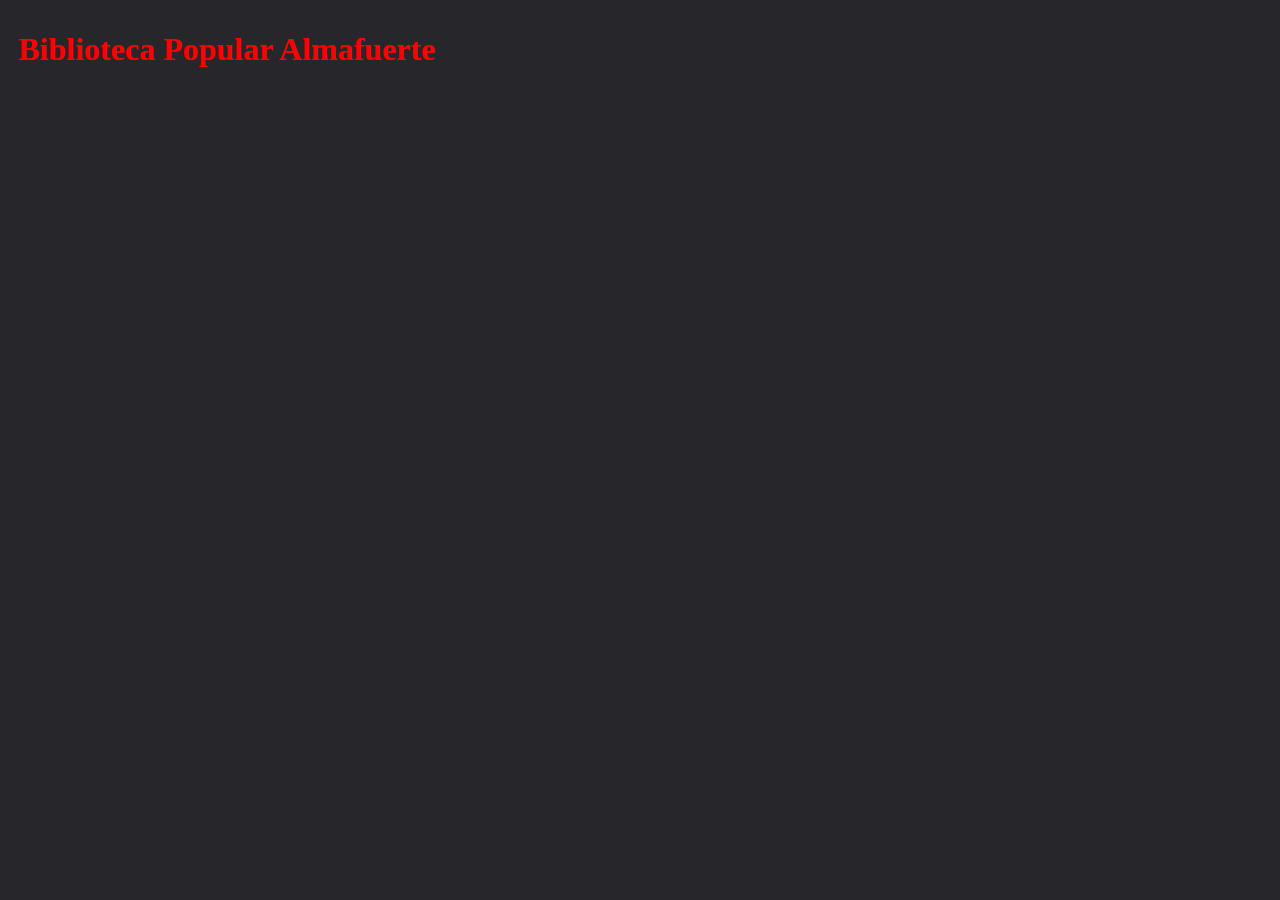
==== index.html @ ab5a1714 "Version inicial" ====
<!DOCTYPE html>
<html lang="en">
<head>
    <meta charset="UTF-8">
    <meta http-equiv="X-UA-Compatible" content="IE=edge">
    <meta name="viewport" content="width=device-width, initial-scale=1.0">
    <link rel="stylesheet" href="style.css">
    <title>Proyecto Web</title>
</head>
<body>
    <head>
        <div>
            <h1>Biblioteca Popular Almafuerte</h1>
        </div>
    </head>
    <main></main>
    <footer></footer>
    
</body>
</html>
---- style.css ----
body {
    background-color: #27262a;
}

h1 {
    color: #ff0000;
    padding: 10px;
}
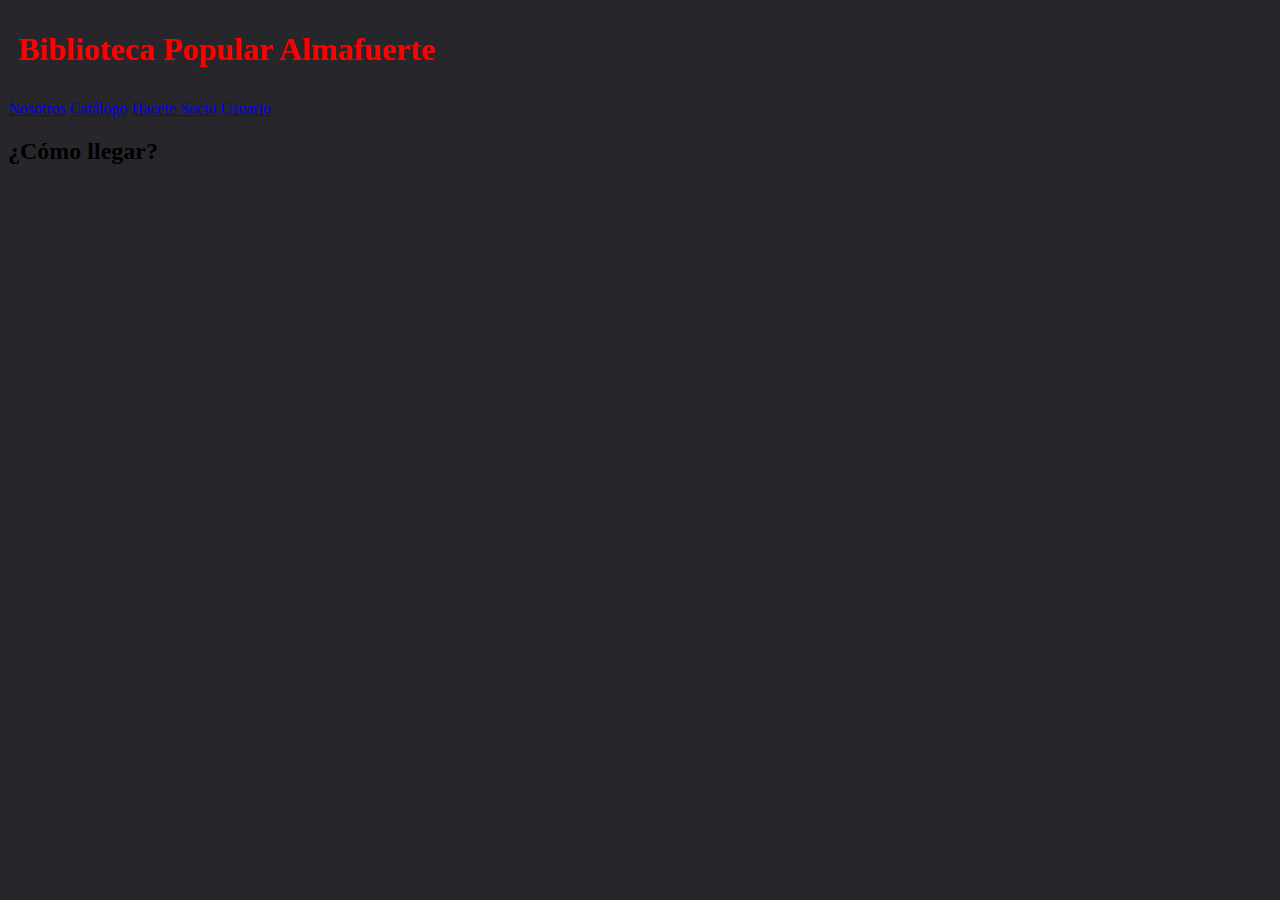
==== commit 765617d8: "Es la nueva version con las paginas secundarias" ====
--- a/index.html
+++ b/index.html
@@ -13,8 +13,21 @@
             <h1>Biblioteca Popular Almafuerte</h1>
         </div>
     </head>
-    <main></main>
-    <footer></footer>
+    <main>
+        <nav>
+            <a href="nosotros.html" target="_blank">Nosotros</a>
+                    
+            <a href="catalogo.html" target="_blank">Catálogo</a>
+            
+            <a href="hacete_socio.html" target="_blank">Hacete Socio</a>
+                 
+            <a href="usuario.html" target="_blank">Usuario</a>
+            </nav>
+    </main>
+    <footer>
+        <h2>¿Cómo llegar?</h2>
+        <iframe src="https://www.google.com/maps/embed?pb=!1m18!1m12!1m3!1d3280.5109633697766!2d-58.5553916!3d-34.692290099999994!2m3!1f0!2f0!3f0!3m2!1i1024!2i768!4f13.1!3m3!1m2!1s0x95bcc61de2692b13%3A0xa25b6e759984312f!2sSarratea%204267%2C%20B1754CFW%20San%20Justo%2C%20Provincia%20de%20Buenos%20Aires!5e0!3m2!1ses!2sar!4v1682554478805!5m2!1ses!2sar" width="300" height="225" style="border:0;" allowfullscreen="" loading="lazy" referrerpolicy="no-referrer-when-downgrade"></iframe>
+    </footer>
     
 </body>
 </html>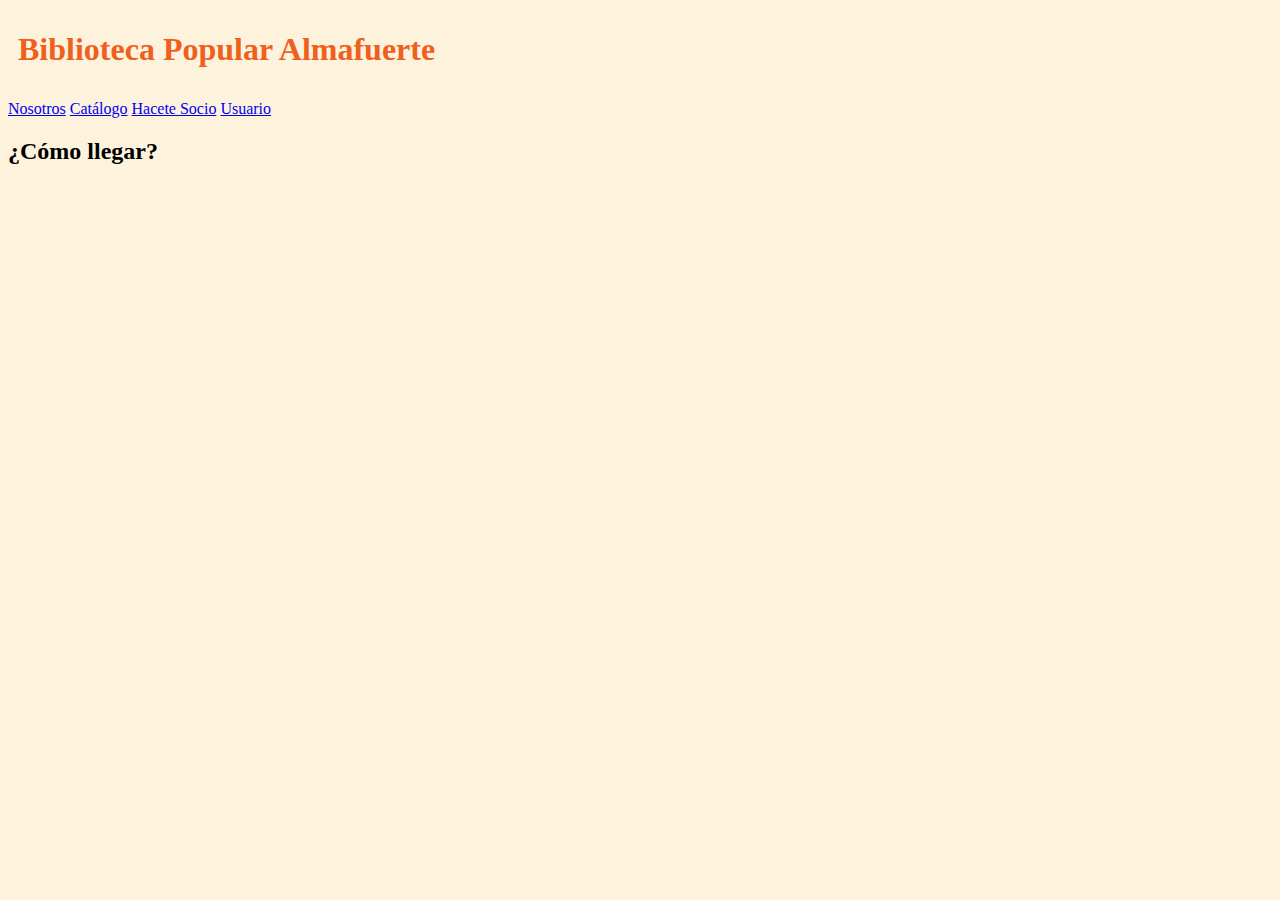
==== commit 06f9dfde: "Se ordeno el directorio" ====
--- a/index.html
+++ b/index.html
@@ -1,5 +1,5 @@
 <!DOCTYPE html>
-<html lang="en">
+<html lang="es">
 <head>
     <meta charset="UTF-8">
     <meta http-equiv="X-UA-Compatible" content="IE=edge">
@@ -15,13 +15,13 @@
     </head>
     <main>
         <nav>
-            <a href="nosotros.html" target="_blank">Nosotros</a>
+            <a href="paginas/nosotros/nosotros.html" target="_blank">Nosotros</a>
                     
-            <a href="catalogo.html" target="_blank">Catálogo</a>
+            <a href="paginas/catalogo/catalogo.html" target="_blank">Catálogo</a>
             
-            <a href="hacete_socio.html" target="_blank">Hacete Socio</a>
+            <a href="paginas/hacete_socio/hacete_socio.html" target="_blank">Hacete Socio</a>
                  
-            <a href="usuario.html" target="_blank">Usuario</a>
+            <a href="paginas/usuarios/usuario.html" target="_blank">Usuario</a>
             </nav>
     </main>
     <footer>
--- a/style.css
+++ b/style.css
@@ -1,8 +1,8 @@
 body {
-    background-color: #27262a;
+    background-color: #fdf3dd;
 }
 
 h1 {
-    color: #ff0000;
+    color: #ef601e;
     padding: 10px;
 }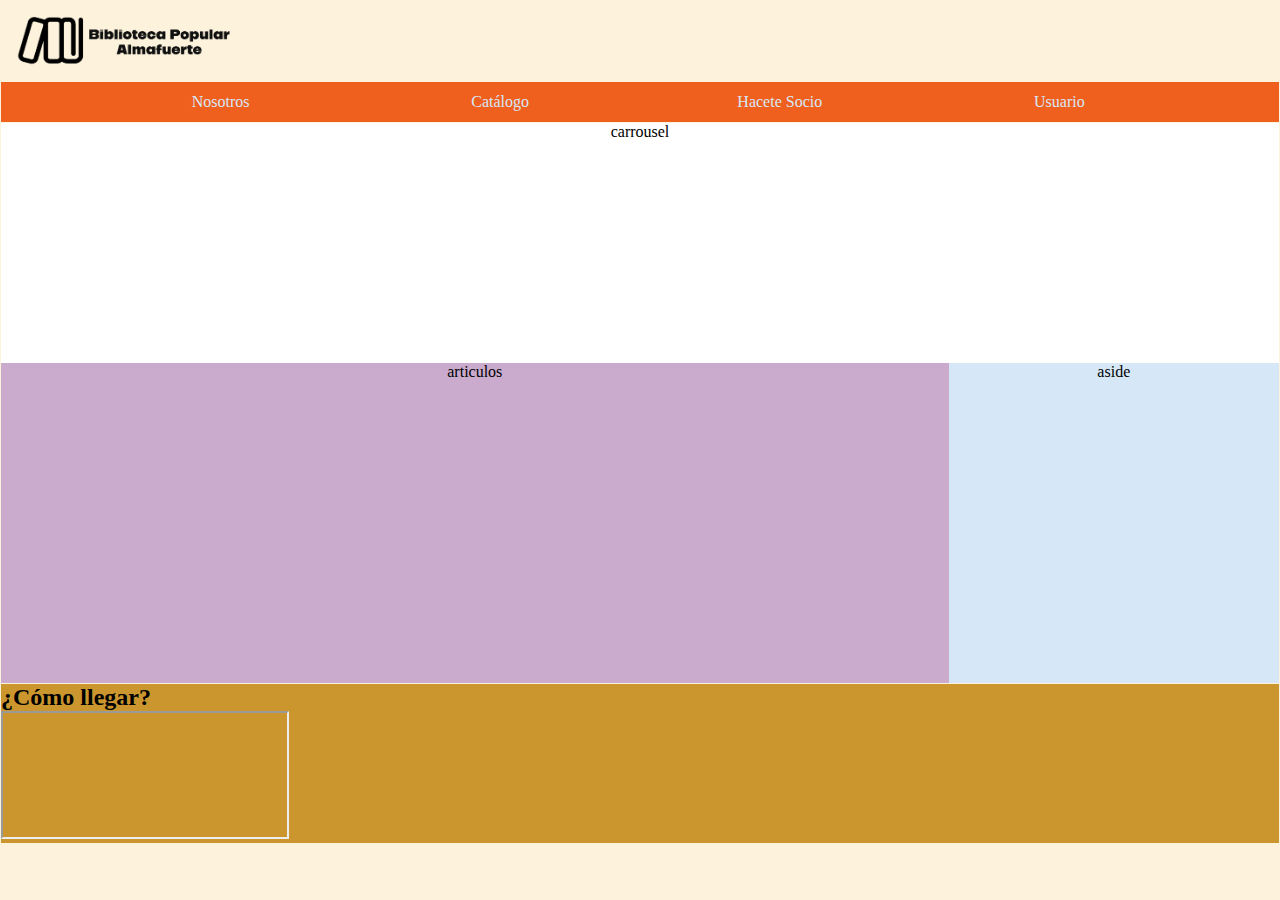
==== commit 8f7b904b: "Merge pull request #1 from Gusconta/pagina_index" ====
--- a/index.html
+++ b/index.html
@@ -5,28 +5,60 @@
     <meta http-equiv="X-UA-Compatible" content="IE=edge">
     <meta name="viewport" content="width=device-width, initial-scale=1.0">
     <link rel="stylesheet" href="style.css">
+    <link rel="shortcut icon" href="favicon.ico" type="image/x-icon">
     <title>Proyecto Web</title>
 </head>
 <body>
-    <head>
-        <div>
-            <h1>Biblioteca Popular Almafuerte</h1>
+    <header>
+        <div class="container_1">
+            <div class="encabezado">
+                <img class="logo" src="logos/Bibalma10.png" alt="imagen-logo">
+            </div>
+            <nav class="navbar">
+                <ul>
+                    <li>
+                        <a class="centered" href="paginas/nosotros/nosotros.html" target="_blank">Nosotros</a>    
+                    </li>
+                    <li>
+                        <a class="centered" href="paginas/catalogo/catalogo.html" target="_blank">Catálogo</a>
+                    </li>
+                    <li>
+                        <a class="centered" href="paginas/hacete_socio/hacete_socio.html" target="_blank">Hacete Socio</a>
+                    </li>
+                    <li>
+                        <a class="centered" href="paginas/usuarios/usuario.html" target="_blank">Usuario</a>
+                    </li>
+                </ul>      
+    
+            </nav>
+            <script>
+                window.addEventListener('scroll', function() {
+                  var navbar = document.querySelector('.navbar');
+                  navbar.classList.toggle('scroll', window.scrollY > 0);
+                });
+            </script>
         </div>
-    </head>
+        
+    </header>
+        
     <main>
-        <nav>
-            <a href="paginas/nosotros/nosotros.html" target="_blank">Nosotros</a>
-                    
-            <a href="paginas/catalogo/catalogo.html" target="_blank">Catálogo</a>
-            
-            <a href="paginas/hacete_socio/hacete_socio.html" target="_blank">Hacete Socio</a>
-                 
-            <a href="paginas/usuarios/usuario.html" target="_blank">Usuario</a>
-            </nav>
+        <section>
+            <div class="container_2">
+                <div class="carrousel">carrousel</div>
+                <article class="articulos">articulos</article>
+                <aside class="aside">aside</aside>
+            </div>
+        </section>
+        
     </main>
+
     <footer>
-        <h2>¿Cómo llegar?</h2>
-        <iframe src="https://www.google.com/maps/embed?pb=!1m18!1m12!1m3!1d3280.5109633697766!2d-58.5553916!3d-34.692290099999994!2m3!1f0!2f0!3f0!3m2!1i1024!2i768!4f13.1!3m3!1m2!1s0x95bcc61de2692b13%3A0xa25b6e759984312f!2sSarratea%204267%2C%20B1754CFW%20San%20Justo%2C%20Provincia%20de%20Buenos%20Aires!5e0!3m2!1ses!2sar!4v1682554478805!5m2!1ses!2sar" width="300" height="225" style="border:0;" allowfullscreen="" loading="lazy" referrerpolicy="no-referrer-when-downgrade"></iframe>
+        <div class="container_3">
+            <div class="footer">
+                <h2>¿Cómo llegar?</h2>
+                <iframe class="mapa" src="https://www.google.com/maps/embed?pb=!1m18!1m12!1m3!1d3280.5109633697766!2d-58.5553916!3d-34.692290099999994!2m3!1f0!2f0!3f0!3m2!1i1024!2i768!4f13.1!3m3!1m2!1s0x95bcc61de2692b13%3A0xa25b6e759984312f!2sSarratea%204267%2C%20B1754CFW%20San%20Justo%2C%20Provincia%20de%20Buenos%20Aires!5e0!3m2!1ses!2sar!4v1682554478805!5m2!1ses!2sar" allowfullscreen="" loading="lazy" referrerpolicy="no-referrer-when-downgrade"></iframe>
+            </div>
+        </div>
     </footer>
     
 </body>
--- a/style.css
+++ b/style.css
@@ -1,8 +1,173 @@
+* {
+    padding: 0;
+    margin: 0;
+    box-sizing: border-box;
+}
+
+header {grid-area: header;}
+main {grid-area: section;}
+footer {grid-area: footer}
+
 body {
     background-color: #fdf3dd;
+    display: grid;
+    grid-template-areas: 
+        "header header header header"
+        "section section section section"
+        "section section section section"
+        "section section section section"
+        "footer footer footer footer";
+    grid-gap: 1px;
+    padding: 1px;
 }
 
-h1 {
-    color: #ef601e;
-    padding: 10px;
+/*   header   */
+
+.encabezado {grid-area: encabezado;}
+.navbar {grid-area: navbar}
+
+.container_1 {
+    display: grid;
+    grid-template-areas:
+            'encabezado encabezado encabezado encabezado'
+            'navbar navbar navbar navbar';
+    grid-gap: 1px;
+}
+
+.encabezado {
+    height: 5em;  
+}
+
+.logo {
+    width: 15em;
+    height: 5em;
+}
+
+
+/*      main      */
+
+.carrousel {grid-area: carrousel}
+.articulos {grid-area: articulos;}
+.aside {grid-area: aside;}
+
+.container_2 {
+    display: grid;
+    grid-template-areas:
+            'carrousel carrousel carrousel carrousel'
+            'articulos articulos articulos aside'
+            'articulos articulos articulos aside';
+}
+
+.carrousel {
+    background-color: #FFFFFF;
+    text-align: center;
+    height: 15em;
+}
+.articulos {
+    background-color: #CAAACD;
+    text-align: center;
+    height: 20em;
+}
+
+.aside {
+    background-color: #d6e8f7;
+    text-align: center;
+    height: 20em;
+}
+
+
+/*      footer      */
+
+.footer {grid-area: footer}
+
+.container_3 {
+    display: grid;
+    grid-template-areas:
+            'footer footer footer footer';
+}
+
+.footer {
+    background-color: #cb962e;
+    
+}
+
+.mapa {
+    width: 18em;
+    height: 8em;
+    padding: 10px;    
+}
+
+
+.centered {
+    display: flex;
+    justify-content: center;
+    align-items: center;
+}
+
+/*        barra de navegacion        */
+
+nav:hover {
+    opacity: 1;   
+}
+
+.navbar {
+        background-color: #ef601e;
+        transition: 1.0s ease;
+        position: sticky;
+        top: 0;
+    /*Se aplica una transición de 0.3 segundos*/
+}
+ 
+.navbar.scroll {
+    opacity: 0.3;
+    /*Fondo transparente de la barra nav cuando se scrollea*/
+}
+
+.navbar.scroll:hover {
+    background-color: #ef601e;
+    opacity: 1;
+}
+
+nav ul {
+    display: flex;
+    /*flex-direction: row;
+    flex-wrap: wrap;*/
+    flex-flow: row wrap; /*propiedad shorthand*/
+    
+    justify-content: space-evenly;
+    align-items: center; /*Puede servir para mediaquieries*/
+    list-style-type: none;
+    height: 2.5em;
+    padding: 4px;
+    transition: 0.3s all;
+          
+}
+
+nav ul:hover {
+    
+    height: 60px;
+    transition: 0.3s all;
+}
+
+
+nav ul li {
+    height: 100%;
+    
+}
+
+nav ul li a {
+    text-decoration: none;
+    display: inline-block;
+    width: 8em;
+    height: 100%;
+    color: #d6e8f7;
+    transition: 0.3s all;
+    
+}
+
+nav ul li a:hover {
+    background-color: #CAAACD;
+    color: #6E4F3B;
+    border-radius: 5px;
+    transition: 0.3s all;
 }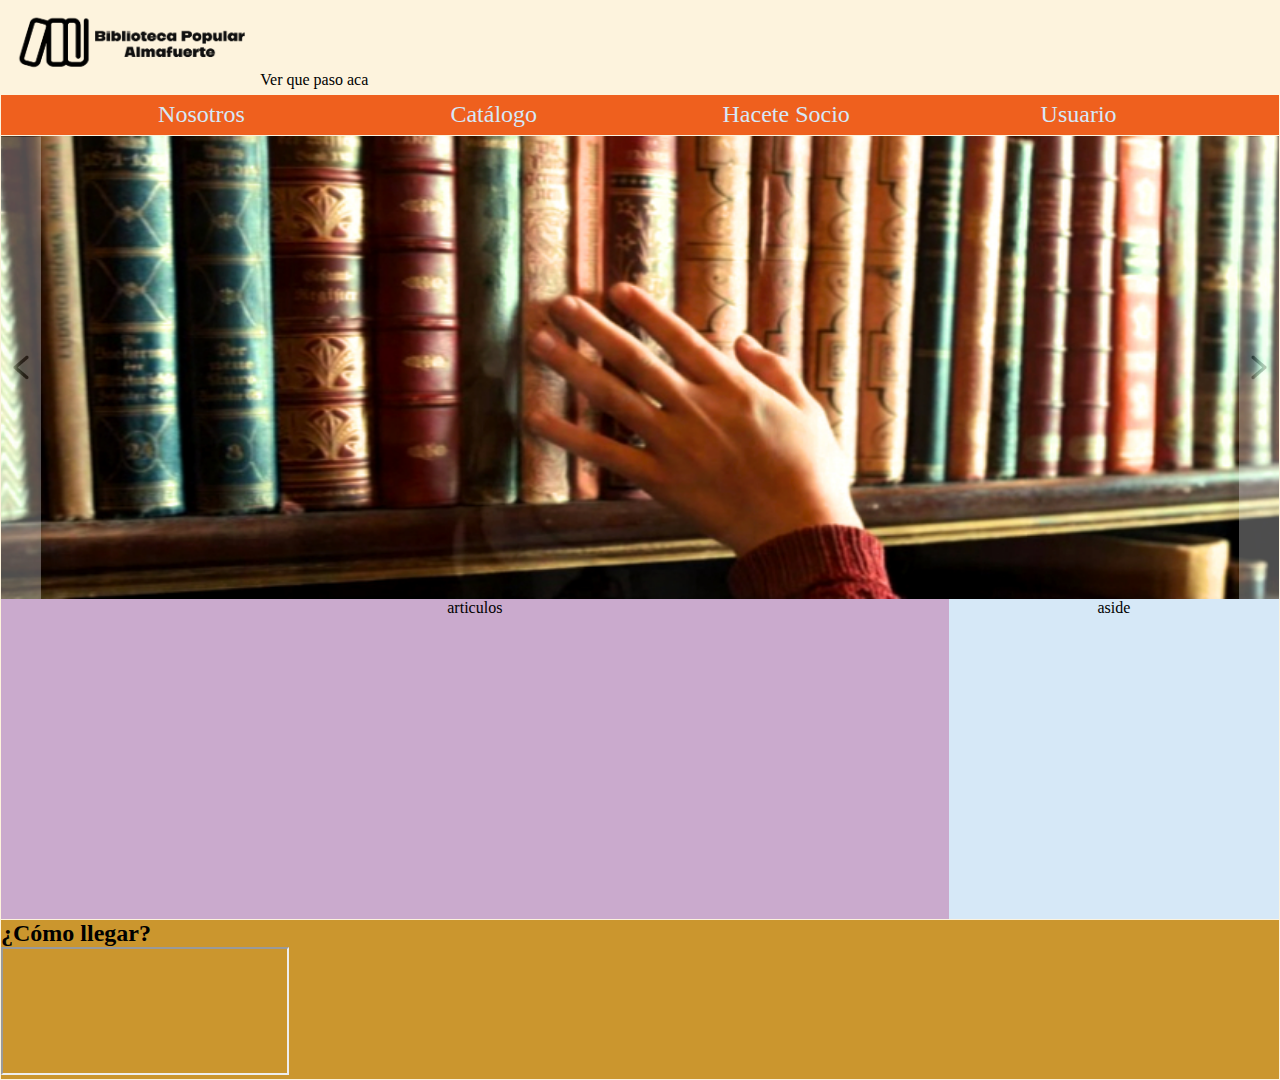
==== commit ac8bc49d: "Se trabajo sobre carousel y navbar" ====
--- a/index.html
+++ b/index.html
@@ -5,14 +5,15 @@
     <meta http-equiv="X-UA-Compatible" content="IE=edge">
     <meta name="viewport" content="width=device-width, initial-scale=1.0">
     <link rel="stylesheet" href="style.css">
-    <link rel="shortcut icon" href="favicon.ico" type="image/x-icon">
+        
     <title>Proyecto Web</title>
 </head>
 <body>
     <header>
         <div class="container_1">
             <div class="encabezado">
-                <img class="logo" src="logos/Bibalma10.png" alt="imagen-logo">
+                <img class="logo" src="images/logos/Bibalma10.png" alt="imagen-logo"> Ver que paso aca
+                <a href="paginas/usuarios/usuario.html"></a>
             </div>
             <nav class="navbar">
                 <ul>
@@ -28,23 +29,37 @@
                     <li>
                         <a class="centered" href="paginas/usuarios/usuario.html" target="_blank">Usuario</a>
                     </li>
-                </ul>      
-    
+                </ul>          
             </nav>
-            <script>
-                window.addEventListener('scroll', function() {
-                  var navbar = document.querySelector('.navbar');
-                  navbar.classList.toggle('scroll', window.scrollY > 0);
-                });
-            </script>
         </div>
-        
     </header>
         
     <main>
         <section>
             <div class="container_2">
-                <div class="carrousel">carrousel</div>
+                <div class="carousel-container">
+                    <button class="carousel-prev">
+                        <div class="prev">
+                            <img src="images/icon/anterior.png" alt="icono">
+                        </div>
+                    </button> 
+                    <div class="carousel-track"> 
+                        <div class="carousel-item">
+                            <img src="images/carousel/Carrousel_2.jpg" alt="Imagen 1">
+                        </div>
+                        <div class="carousel-item">
+                            <img src="images/carousel/Carrousel_2.jpg" alt="Imagen 2">
+                        </div>
+                        <div class="carousel-item">
+                            <img src="images/carousel/Carrousel_2.jpg" alt="Imagen 3">
+                        </div>  
+                    </div>
+                    <button class="carousel-next">
+                        <div class="next">
+                            <img src="images/icon/proximo.png" alt="icono">
+                        </div>   
+                    </button>
+                </div>
                 <article class="articulos">articulos</article>
                 <aside class="aside">aside</aside>
             </div>
@@ -60,6 +75,6 @@
             </div>
         </div>
     </footer>
-    
+    <script src="javascript.js"></script>    
 </body>
 </html>--- a/style.css
+++ b/style.css
@@ -21,7 +21,7 @@
     padding: 1px;
 }
 
-/*   header   */
+/*********************   header   **************************/
 
 .encabezado {grid-area: encabezado;}
 .navbar {grid-area: navbar}
@@ -34,92 +34,48 @@
     grid-gap: 1px;
 }
 
+/*   encabezado  */
+
 .encabezado {
-    height: 5em;  
+    display: inline-block;
+    align-items: center;
+    height: 100%;
+   
 }
 
 .logo {
-    width: 15em;
-    height: 5em;
-}
-
-
-/*      main      */
-
-.carrousel {grid-area: carrousel}
-.articulos {grid-area: articulos;}
-.aside {grid-area: aside;}
-
-.container_2 {
-    display: grid;
-    grid-template-areas:
-            'carrousel carrousel carrousel carrousel'
-            'articulos articulos articulos aside'
-            'articulos articulos articulos aside';
-}
-
-.carrousel {
-    background-color: #FFFFFF;
-    text-align: center;
-    height: 15em;
-}
-.articulos {
-    background-color: #CAAACD;
-    text-align: center;
-    height: 20em;
-}
-
-.aside {
-    background-color: #d6e8f7;
-    text-align: center;
-    height: 20em;
-}
-
-
-/*      footer      */
-
-.footer {grid-area: footer}
-
-.container_3 {
-    display: grid;
-    grid-template-areas:
-            'footer footer footer footer';
-}
-
-.footer {
-    background-color: #cb962e;
-    
-}
-
-.mapa {
-    width: 18em;
-    height: 8em;
-    padding: 10px;    
-}
-
+    width: 20%;
+    height: 90%;
+}
+
+/*   barra de navegacion   */
 
 .centered {
     display: flex;
     justify-content: center;
     align-items: center;
-}
-
-/*        barra de navegacion        */
-
-nav:hover {
-    opacity: 1;   
 }
 
 .navbar {
         background-color: #ef601e;
         transition: 1.0s ease;
-        position: sticky;
-        top: 0;
-    /*Se aplica una transición de 0.3 segundos*/
+        /*position: sticky;
+        top: 0;*/
+        transition: 0.3s all; /*Se aplica una transición de 0.3 segundos*/
+}
+
+.navbar:hover {
+    opacity: 1;   
 }
  
 .navbar.scroll {
-    opacity: 0.3;
+    background-color: #000000;
+    opacity: 0.5;
+    position: fixed;
+    top: 0;
+    left: 0;
+    width: 100%;
+    z-index: 9999;
     /*Fondo transparente de la barra nav cuando se scrollea*/
 }
 
@@ -133,13 +89,13 @@
     /*flex-direction: row;
     flex-wrap: wrap;*/
     flex-flow: row wrap; /*propiedad shorthand*/
-    
     justify-content: space-evenly;
     align-items: center; /*Puede servir para mediaquieries*/
     list-style-type: none;
     height: 2.5em;
     padding: 4px;
     transition: 0.3s all;
+    
           
 }
 
@@ -162,6 +118,7 @@
     height: 100%;
     color: #d6e8f7;
     transition: 0.3s all;
+    font-size: 1.5em;
     
 }
 
@@ -170,4 +127,123 @@
     color: #6E4F3B;
     border-radius: 5px;
     transition: 0.3s all;
+}
+
+
+/************************      main      ***********************/
+
+/*  carousel  */
+
+.carousel-container {grid-area: carousel}
+.articulos {grid-area: articulos;}
+.aside {grid-area: aside;}
+
+.container_2 {
+    display: grid;
+    grid-template-areas:
+            'carousel carousel carousel carousel'
+            'articulos articulos articulos aside'
+            'articulos articulos articulos aside';
+}
+
+.carousel-container {
+    position: relative;
+    overflow: hidden;
+    width: 100%;
+}
+  
+.carousel-track {
+    display: flex;
+    transition: transform 1.5s ease-in-out;
+}
+  
+.carousel-item {
+    flex: 0 0 100%;
+    position: relative;
+}
+  
+.carousel-item img {
+    width: 100%;
+    height: 100%;
+    object-fit: cover;
+}
+  
+.carousel-prev,
+.carousel-next {
+    position: absolute;
+    top: 50%;
+    transform: translateY(-50%);
+    background-color: #ffffff;
+    opacity: 0.3;
+    color: rgba(170, 165, 165, 0.5);
+    border: none;
+    cursor: pointer;
+    width: 40px;
+    height: 100%;
+    z-index: 1;
+}
+  
+.next, .prev {
+    display: flex;
+    object-fit: cover;
+    width: 40px;
+    height: 40px;
+    opacity: 0.7;
+        
+}
+.carousel-prev {
+    left: 0%;
+}
+  
+.carousel-next {
+    right: 0%;
+}
+  
+.carousel-prev i,
+.carousel-next i {
+    transition: transform 0.5s ease-in-out;
+}
+  
+.carousel-prev:hover i {
+    transform: translateX(-3px);
+}
+  
+.carousel-next:hover i {
+    transform: translateX(3px);
+}
+  
+/**        articulos         **/
+
+.articulos {
+    background-color: #CAAACD;
+    text-align: center;
+    height: 20em;
+}
+
+.aside {
+    background-color: #d6e8f7;
+    text-align: center;
+    height: 20em;
+}
+
+
+/*      footer      */
+
+.footer {grid-area: footer}
+
+.container_3 {
+    display: grid;
+    grid-template-areas:
+            'footer footer footer footer';
+}
+
+.footer {
+    background-color: #cb962e;
+    
+}
+
+.mapa {
+    width: 18em;
+    height: 8em;
+    padding: 10px;    
 }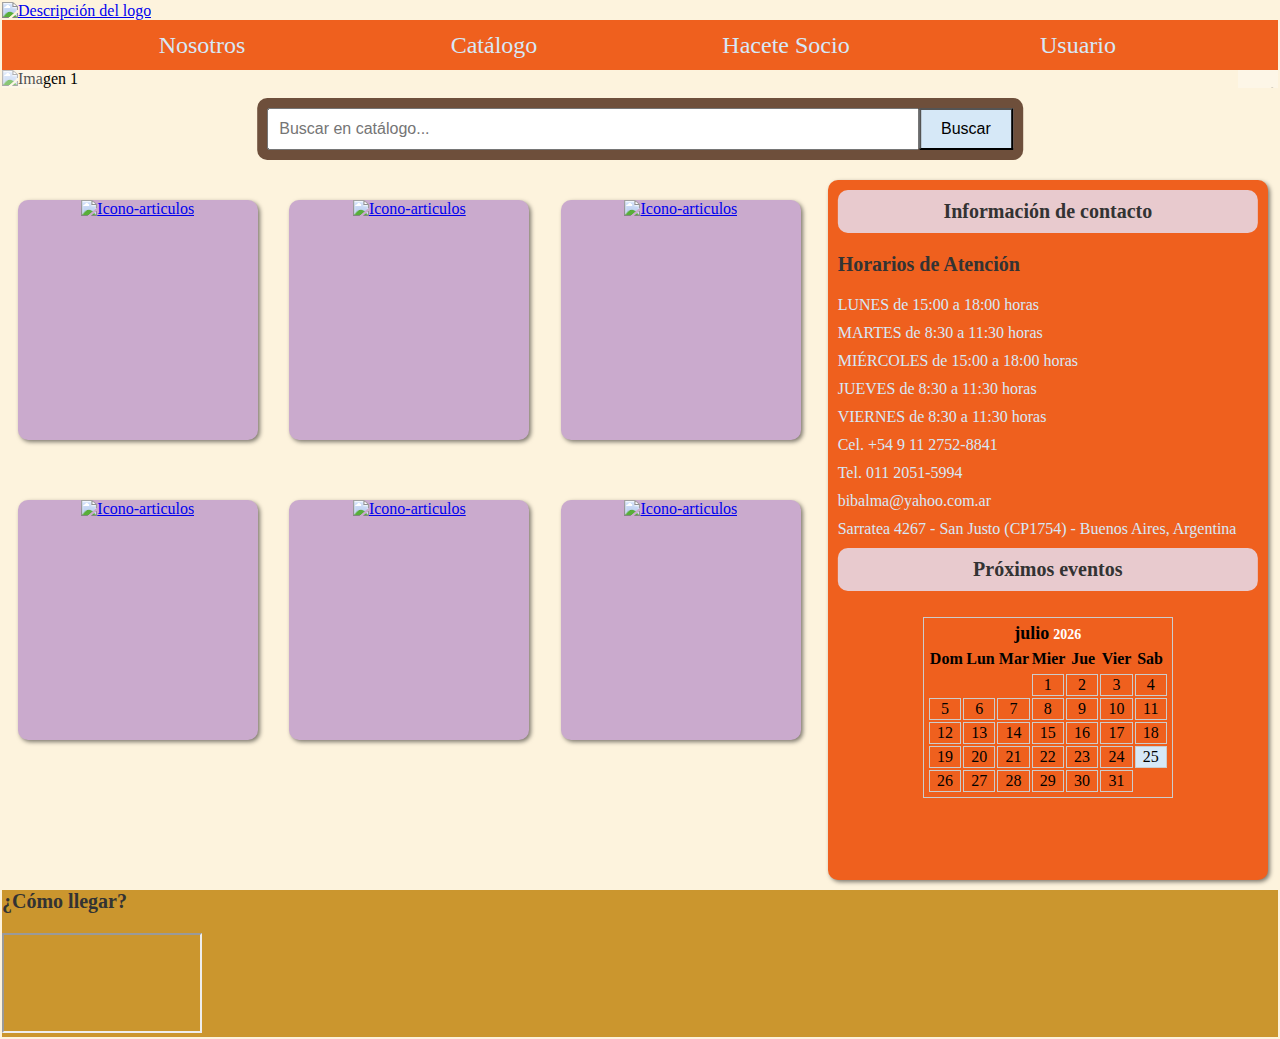
==== commit f59da671: "Se añadio articulos, aside y buscador. Ademas se modifico el logo y se establecio las rutas correspo" ====
--- a/index.html
+++ b/index.html
@@ -9,11 +9,11 @@
     <title>Proyecto Web</title>
 </head>
 <body>
+    <h1 id="titulo">Biblioteca Pupular Almafuerte</h1>
     <header>
         <div class="container_1">
             <div class="encabezado">
-                <img class="logo" src="images/logos/Bibalma10.png" alt="imagen-logo"> Ver que paso aca
-                <a href="paginas/usuarios/usuario.html"></a>
+                <a href="index.html"><img class="logo" src="images/logos/logo-1.png" alt="Descripción del logo"></a>
             </div>
             <nav class="navbar">
                 <ul>
@@ -45,13 +45,13 @@
                     </button> 
                     <div class="carousel-track"> 
                         <div class="carousel-item">
-                            <img src="images/carousel/Carrousel_2.jpg" alt="Imagen 1">
+                            <img src="images/carousel/carousel-1.png" alt="Imagen 1">
                         </div>
                         <div class="carousel-item">
-                            <img src="images/carousel/Carrousel_2.jpg" alt="Imagen 2">
+                            <img src="images/carousel/carousel-2.png" alt="Imagen 2">
                         </div>
                         <div class="carousel-item">
-                            <img src="images/carousel/Carrousel_2.jpg" alt="Imagen 3">
+                            <img src="images/carousel/carousel-3.png" alt="Imagen 3">
                         </div>  
                     </div>
                     <button class="carousel-next">
@@ -60,8 +60,72 @@
                         </div>   
                     </button>
                 </div>
-                <article class="articulos">articulos</article>
-                <aside class="aside">aside</aside>
+                <div class="search">
+                    <form id="searchForm">
+                      <input type="text" id="searchInput" placeholder="Buscar en catálogo...">
+                      <button type="submit">Buscar</button>
+                    </form>
+                </div>
+                <!-- <div class="search">
+                    <div>
+                        Buscador catalogo digital
+                    </div>
+                </div> -->
+                    <div class="articulos-container">
+                        <div>
+                            <a href="index.html"><img class="icono-cartelera" src="images/icono articulos/cartelera.png" alt="Icono-articulos"></a><!-- <h2>Cartelera</h2> -->
+                        </div>
+                        <div>
+                            <a href="index.html"><img class="icono-colabora" src="images/icono articulos/colabora.png" alt="Icono-articulos"></a><!-- <h2>Colaborá con Bibalma</h2> -->
+                        </div>
+                        <div>
+                            <a href="index.html"><img class="icono-bibliotecologia" src="images/icono articulos/bibliotecologia.png" alt="Icono-articulos"></a><!-- <h2>Bibliotecología para estudiantes</h2> -->
+                        </div>
+                        <div>
+                            <a href="index.html"><img class="icono-rincon" src="images/icono articulos/rincon.png" alt="Icono-articulos"></a><!-- <h2>Rincón Infantil</h2> -->
+                        </div>
+                        <div>
+                            <a href="index.html"><img class="icono-inscripción" src="images/icono articulos/inscripcion.png" alt="Icono-articulos"></a><!-- <h2>Inscripción a nuestros talleres</h2> -->
+                        </div>
+                        <div>
+                            <a href="index.html"><img class="icono-espacio" src="images/icono articulos/solicitud.png" alt="Icono-articulos"></a><!-- <h2>Solicitud de espacios</h2> -->
+                        </div>
+                    </div>
+                
+                <aside class="aside">
+                    <h2 class="info">Información de contacto</h2>
+                    <h2>Horarios de Atención</h2>
+                    <ul>
+                        <li>LUNES de 15:00 a 18:00 horas</li>
+                        <li>MARTES de 8:30 a 11:30 horas</li>
+                        <li>MIÉRCOLES de 15:00 a 18:00 horas</li>
+                        <li>JUEVES de 8:30 a 11:30 horas</li>
+                        <li>VIERNES de 8:30 a 11:30 horas</li>
+                        <li>Cel. +54 9 11 2752-8841</li>
+                        <li>Tel. 011 2051-5994</li>
+                        <li>bibalma@yahoo.com.ar</li>
+                        <li>Sarratea 4267 - San Justo (CP1754) - Buenos Aires, Argentina</li>
+                    </ul>
+                    <h2 class="info">Próximos eventos</h2>
+                    <div class="calendar-container">
+                        <div class="calendar">
+                          <div class="header">
+                            <span class="month"></span>
+                            <span class="year"></span>
+                          </div>
+                          <div class="days">
+                            <div class="day">Dom</div>
+                            <div class="day">Lun</div>
+                            <div class="day">Mar</div>
+                            <div class="day">Mier</div>
+                            <div class="day">Jue</div>
+                            <div class="day">Vier</div>
+                            <div class="day">Sab</div>
+                          </div>
+                          <div class="dates"></div>
+                        </div>
+                      </div>
+                </aside>
             </div>
         </section>
         
--- a/style.css
+++ b/style.css
@@ -3,10 +3,12 @@
     margin: 0;
     box-sizing: border-box;
 }
+#titulo {display: none;}
 
 header {grid-area: header;}
-main {grid-area: section;}
-footer {grid-area: footer}
+main {grid-area: section;
+width: 100%;}
+footer {grid-area: footer;}
 
 body {
     background-color: #fdf3dd;
@@ -16,9 +18,10 @@
         "section section section section"
         "section section section section"
         "section section section section"
+        "section section section section"
         "footer footer footer footer";
-    grid-gap: 1px;
-    padding: 1px;
+    grid-gap: 0px;
+    padding: 2px;
 }
 
 /*********************   header   **************************/
@@ -29,26 +32,25 @@
 .container_1 {
     display: grid;
     grid-template-areas:
-            'encabezado encabezado encabezado encabezado'
-            'navbar navbar navbar navbar';
-    grid-gap: 1px;
-}
-
-/*   encabezado  */
+            "encabezado encabezado encabezado encabezado"
+            "navbar navbar navbar navbar";
+    grid-gap: 0px;
+}
+
+/*            encabezado               */
 
 .encabezado {
     display: inline-block;
     align-items: center;
-    height: 100%;
-   
+    height: 100%;   
 }
 
 .logo {
     width: 20%;
-    height: 90%;
-}
-
-/*   barra de navegacion   */
+    height: 100%;
+}
+
+/*           barra de navegacion           */
 
 .centered {
     display: flex;
@@ -59,9 +61,7 @@
 .navbar {
         background-color: #ef601e;
         transition: 1.0s ease;
-        /*position: sticky;
-        top: 0;*/
-        transition: 0.3s all; /*Se aplica una transición de 0.3 segundos*/
+        transition: 0.3s all; 
 }
 
 .navbar:hover {
@@ -76,7 +76,6 @@
     left: 0;
     width: 100%;
     z-index: 9999;
-    /*Fondo transparente de la barra nav cuando se scrollea*/
 }
 
 .navbar.scroll:hover {
@@ -86,17 +85,13 @@
 
 nav ul {
     display: flex;
-    /*flex-direction: row;
-    flex-wrap: wrap;*/
     flex-flow: row wrap; /*propiedad shorthand*/
     justify-content: space-evenly;
     align-items: center; /*Puede servir para mediaquieries*/
     list-style-type: none;
-    height: 2.5em;
+    height: 50px;
     padding: 4px;
-    transition: 0.3s all;
-    
-          
+    transition: 0.3s all;          
 }
 
 nav ul:hover {
@@ -132,19 +127,37 @@
 
 /************************      main      ***********************/
 
-/*  carousel  */
-
 .carousel-container {grid-area: carousel}
-.articulos {grid-area: articulos;}
-.aside {grid-area: aside;}
+.search {grid-area: search;}
+.articulos-container {grid-area: articulos;
+height: 600px;
+justify-items: center;
+align-items: center;
+width: auto;
+}
+.aside {grid-area: aside;
+position: relative;
+background-color: #EF601E;
+border-radius: 10px;
+height: 700px;
+min-width: 200px;
+margin: 10px;
+box-shadow: 2px 2px 4px rgba(0, 0, 0, 0.5);
+padding: 10px;
+}
 
 .container_2 {
     display: grid;
     grid-template-areas:
-            'carousel carousel carousel carousel'
-            'articulos articulos articulos aside'
-            'articulos articulos articulos aside';
-}
+            "carousel carousel carousel carousel"
+            "search search search search"
+            "articulos articulos articulos aside"
+            "articulos articulos articulos aside";
+    grid-gap: 1px;
+    
+}
+
+/*               carousel                    */
 
 .carousel-container {
     position: relative;
@@ -211,21 +224,217 @@
 .carousel-next:hover i {
     transform: translateX(3px);
 }
-  
-/**        articulos         **/
-
-.articulos {
+
+/*               buscador                  */
+
+/*.container {
+    width: 100%;
+    height: 100vh;
+    display: flex;
+    justify-content: center;
+    align-items: center;
+  }
+*/
+
+.search {
+    position: relative;
+    height: 5em;
+}
+
+#searchForm {
+    display: flex;
+    justify-content: center;
+    align-items: center;
+    position: absolute;
+    top: 50%;
+    left: 50%;
+    transform: translate(-50%, -50%);
+    background-color: #6E4F3B;
+    padding: 10px;
+    border-radius: 10px;
+    width: 60%;
+}
+  
+#searchInput {
+    width: 100%;
+    padding: 10px;
+    font-size: 16px;
+}
+  
+button {
+    padding: 10px 20px;
+    font-size: 16px;
+    background-color: #D6E8F7;
+}
+
+button:hover {
+    background-color: #c385c9;
+}
+
+
+/*
+.search > div {
+    position: absolute;
+    top: 50%;
+    left: 50%;
+    transform: translate(-50%, -50%);
+    background-color: grey;
+    padding: 10px;
+    border-radius: 10px;
+    width: 60%;
+} */
+  
+/*                articulos                  */
+
+.cuadrado {grid-area: item;}
+
+.articulos-container {
+    display: grid;
+    grid-template-areas: 
+                "item item item"
+                "item item item";
+    grid-gap: 0px;
+}
+
+.articulos-container > div {
     background-color: #CAAACD;
-    text-align: center;
-    height: 20em;
-}
-
-.aside {
-    background-color: #d6e8f7;
-    text-align: center;
-    height: 20em;
-}
-
+    width: 15em;
+    height: 15em;
+    text-align: center;
+    border-radius: 10px;
+    margin: 5px;
+    box-shadow: 2px 2px 4px rgba(0, 0, 0, 0.5);
+}
+
+.articulos-container > div:hover {
+    background-color: #c385c9;
+    text-align: center;
+    border-radius: 10px;
+    margin: 5px;
+    box-shadow: 2px 2px 4px rgba(0, 0, 0, 0.5);
+    transition: 0.5 all;
+}
+
+[class*="icono-"] {
+    width: 15em;
+    height: 15em;
+}
+  
+/*                  aside                   */  
+
+.info {
+    position: relative;
+    top: %;
+    left: 50%;
+    transform: translate(-50%, 0%);
+    text-align: center;
+    background-color: #E8CACE;
+    padding: 10px;
+    border-radius: 10px;
+    
+}
+    
+h2 {
+    color: #333;
+    font-size: 20px;
+    margin-bottom: 20px;
+  }
+
+  ul {
+    list-style-type: none;
+    padding: 0;
+    margin: 0;
+  }
+
+  li {
+    margin-bottom: 10px;
+    font-size: 16px;
+    color: #D6E8F7;
+  }
+
+/*         calendario          */
+  
+.calendar-container {
+    display: grid;
+    place-items: center;
+    height: 12em;
+  }
+  
+  .calendar {
+    display: grid;
+    grid-template-rows: auto 1fr;
+    border: 1px solid #ccc;
+    padding: 5px;
+    width: 250px;
+  }
+  
+  .header {
+    text-align: center;
+    font-weight: bold;
+    margin-bottom: 5px;
+  }
+  
+  .month {
+    font-size: 18px;
+  }
+
+  .year {
+    font-size: 14px;
+    color: #ffffff;
+  }
+
+  .days {
+    display: grid;
+    grid-template-columns: repeat(7, 1fr);
+    text-align: center;
+    font-weight: bold;
+    margin-bottom: 5px;
+  }
+  
+  .day {
+    padding: 1px;
+  }
+  
+  .dates {
+    display: grid;
+    grid-template-columns: repeat(7, 1fr);
+    gap: 2px;
+  }
+
+  .date:hover {
+    background-color: #D6E8F7;
+  }
+  
+  .date:hover .event-tooltip {
+    visibility: visible;
+    opacity: 1;
+    
+  }
+
+  .date {
+    text-align: center;
+    padding: 1px;
+    border: 1px solid #ccc;
+  }
+
+  .event {
+    background-color: #D6E8F7;
+    cursor: pointer;
+  }
+
+  .event-tooltip {
+    position: absolute;
+    background-color: rgba(0, 0, 0, 0.5);
+    color: #ffffff;
+    padding: 10px;
+    font-size: 14px;
+    border-radius: 3px;
+    pointer-events: none;
+    visibility: hidden;
+    opacity: 0;
+    transition: opacity 0.3s ease;
+  }
+  
 
 /*      footer      */
 
@@ -234,16 +443,20 @@
 .container_3 {
     display: grid;
     grid-template-areas:
-            'footer footer footer footer';
+            "footer footer footer footer";
+    
 }
 
 .footer {
     background-color: #cb962e;
     
+    
+    
+    
 }
 
 .mapa {
-    width: 18em;
-    height: 8em;
+    width: 200px;
+    height: 100px;
     padding: 10px;    
 }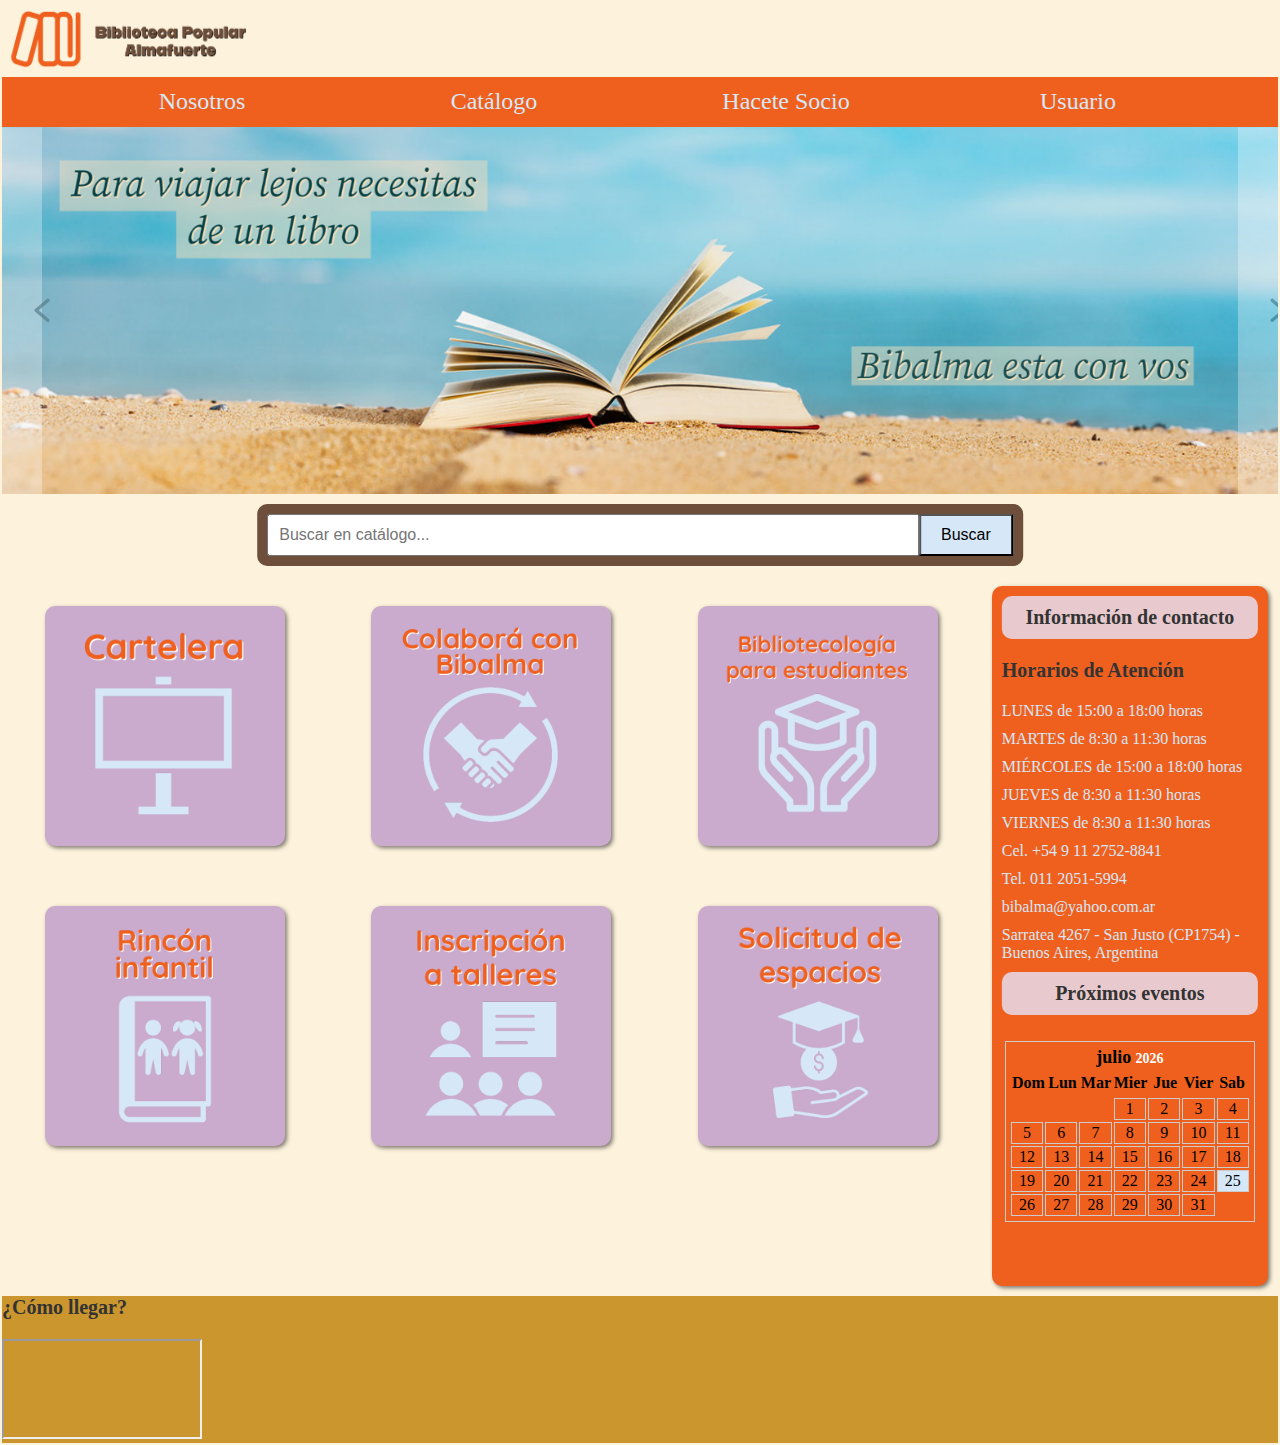
==== commit 02c2866b: "Merge pull request #3 from Gusconta/develop" ====
--- a/index.html
+++ b/index.html
@@ -66,11 +66,6 @@
                       <button type="submit">Buscar</button>
                     </form>
                 </div>
-                <!-- <div class="search">
-                    <div>
-                        Buscador catalogo digital
-                    </div>
-                </div> -->
                     <div class="articulos-container">
                         <div>
                             <a href="index.html"><img class="icono-cartelera" src="images/icono articulos/cartelera.png" alt="Icono-articulos"></a><!-- <h2>Cartelera</h2> -->
--- a/style.css
+++ b/style.css
@@ -85,9 +85,9 @@
 
 nav ul {
     display: flex;
-    flex-flow: row wrap; /*propiedad shorthand*/
+    flex-flow: row wrap;
     justify-content: space-evenly;
-    align-items: center; /*Puede servir para mediaquieries*/
+    align-items: center;
     list-style-type: none;
     height: 50px;
     padding: 4px;
@@ -227,15 +227,6 @@
 
 /*               buscador                  */
 
-/*.container {
-    width: 100%;
-    height: 100vh;
-    display: flex;
-    justify-content: center;
-    align-items: center;
-  }
-*/
-
 .search {
     position: relative;
     height: 5em;
@@ -270,19 +261,6 @@
 button:hover {
     background-color: #c385c9;
 }
-
-
-/*
-.search > div {
-    position: absolute;
-    top: 50%;
-    left: 50%;
-    transform: translate(-50%, -50%);
-    background-color: grey;
-    padding: 10px;
-    border-radius: 10px;
-    width: 60%;
-} */
   
 /*                articulos                  */
 
@@ -448,11 +426,7 @@
 }
 
 .footer {
-    background-color: #cb962e;
-    
-    
-    
-    
+    background-color: #cb962e;   
 }
 
 .mapa {
